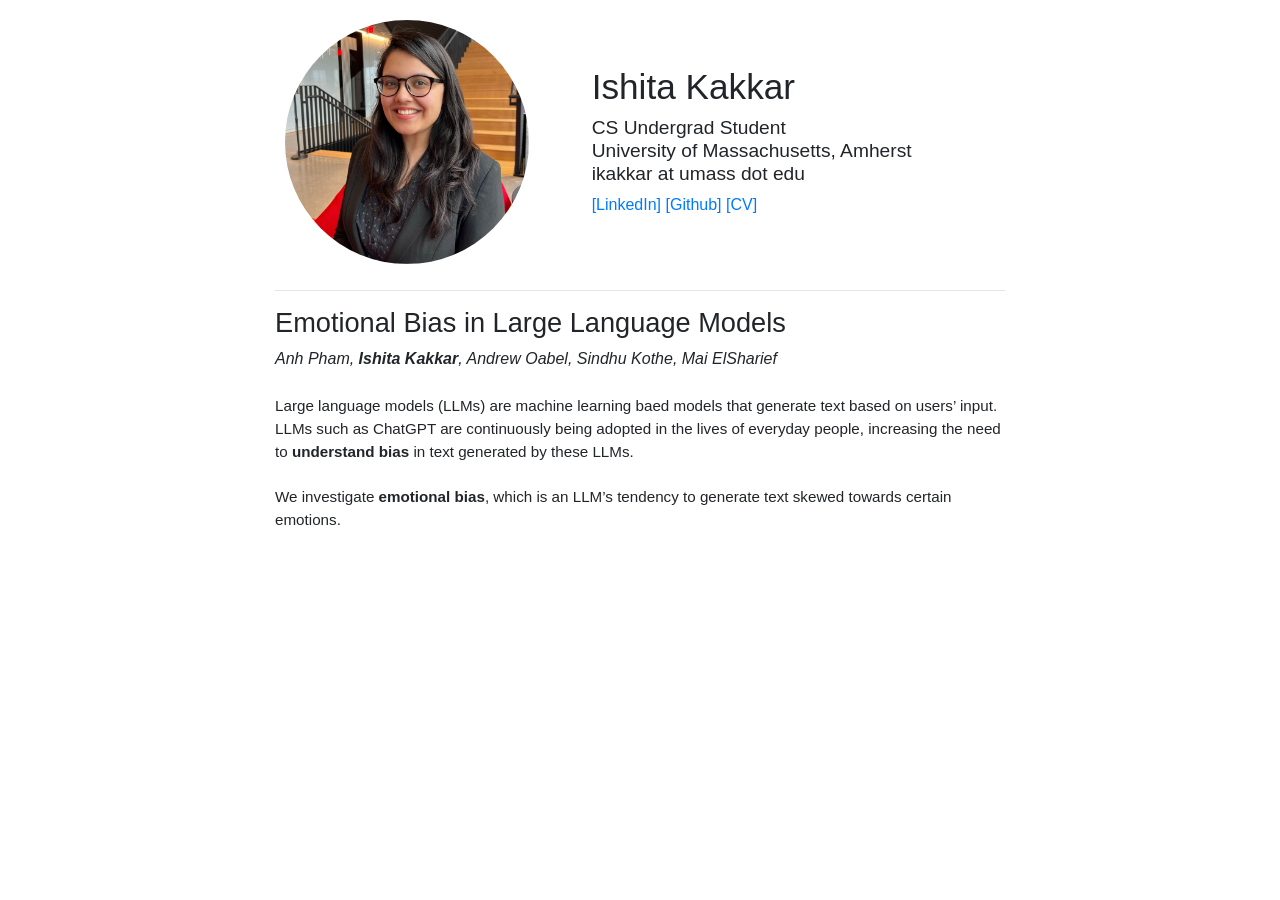
==== EmotionalBiasLLMs/index.html @ 63287a67 "New website" ====
<!doctype html>
<html lang="en">

<head>
    <!-- Required meta tags -->
    <meta charset="utf-8">
    <meta name="viewport" content="width=device-width, initial-scale=1, shrink-to-fit=no">
    <!-- Bootstrap CSS -->
    <link rel="stylesheet" href="https://stackpath.bootstrapcdn.com/bootstrap/4.3.1/css/bootstrap.min.css" integrity="sha384-ggOyR0iXCbMQv3Xipma34MD+dH/1fQ784/j6cY/iJTQUOhcWr7x9JvoRxT2MZw1T" crossorigin="anonymous">
    <title>Ishita Kakkar</title>
    <style type="text/css">
    img.profile {
	border-radius: 50%;
	width: 85%; 
	height: Auto;
    }
    .center {
        text-align: center;
    }

    .lead {
        font-size: 0.95rem;
        text-align: left;
    }
        
    .subtitle {
        font-size: 1.7rem;
        text-align: left;
    }
        
    .title {
        font-size: 2.2rem;
        text-align: left;
    }
    
    .ttitle {
    font-size: 1.2rem;
    text-align: left;
    }

    </style>
    <script>
      window.dataLayer = window.dataLayer || [];
      function gtag(){dataLayer.push(arguments);}
      gtag('js', new Date());

      gtag('config', 'UA-141257534-1');
    </script>
	    
</head>

<body>
    <div class="container" style="margin-top:10px;">
        <div class="row">
            <div class="col-md-2"></div>
            <div class="col-md-8">
                <!-- Intro -->
                <div>
                    <div class="row">
                        <div class="col-sm-5">
                            <img src="../images/ishita.jpeg" alt="" class="figure-img img-fluid profile" style="margin:10px;">
                        </div>
                        <div class="col" style="margin-top: auto; margin-bottom: auto;">
                            <header>
                                <h3 class="title">Ishita Kakkar </h3>
                                <h3 class="ttitle">CS Undergrad Student <br/>
                                University of Massachusetts, Amherst<br/>
                                ikakkar at umass dot edu</h3>
                                <div class="links">
                                    <a href='https://www.linkedin.com/in/ishitakakkar/'>[LinkedIn]</a>
				                    <a href='https://github.com/ikakkar03'>[Github]</a>
                                    <a href='CV.pdf'>[CV]</a>
                                </div>
                            </header>
                        </div>
                    </div>
                </div>
                <!-- About Me -->
                <hr>
                <div>
                    <h3 class="subtitle">Emotional Bias in Large Language Models</h3>
                    <i>Anh Pham, <span class="font-weight-bold">Ishita Kakkar</span>, Andrew Oabel, Sindhu Kothe, Mai ElSharief</i></br></br>
                    <p class="lead">
                        Large language models (LLMs) are machine learning baed models that generate text based on users’ input.
                        LLMs such as ChatGPT are continuously being adopted in the lives of everyday people, increasing the need to <span class="font-weight-bold">understand bias</span> in text generated by these LLMs. </br></br>
                        We investigate <span class="font-weight-bold">emotional bias</span>, which is an LLM’s tendency to generate text skewed towards certain emotions.
                    </p>
                </div>
            </div>
            <div class="col-md-2"></div>
        </div>
    </div>
    <!-- Optional JavaScript -->
    <!-- jQuery first, then Popper.js, then Bootstrap JS -->
    <script src="https://code.jquery.com/jquery-3.3.1.slim.min.js" integrity="sha384-q8i/X+965DzO0rT7abK41JStQIAqVgRVzpbzo5smXKp4YfRvH+8abtTE1Pi6jizo" crossorigin="anonymous"></script>
    <script src="https://cdnjs.cloudflare.com/ajax/libs/popper.js/1.14.7/umd/popper.min.js" integrity="sha384-UO2eT0CpHqdSJQ6hJty5KVphtPhzWj9WO1clHTMGa3JDZwrnQq4sF86dIHNDz0W1" crossorigin="anonymous"></script>
    <script src="https://stackpath.bootstrapcdn.com/bootstrap/4.3.1/js/bootstrap.min.js" integrity="sha384-JjSmVgyd0p3pXB1rRibZUAYoIIy6OrQ6VrjIEaFf/nJGzIxFDsf4x0xIM+B07jRM" crossorigin="anonymous"></script>
</body>

</html>
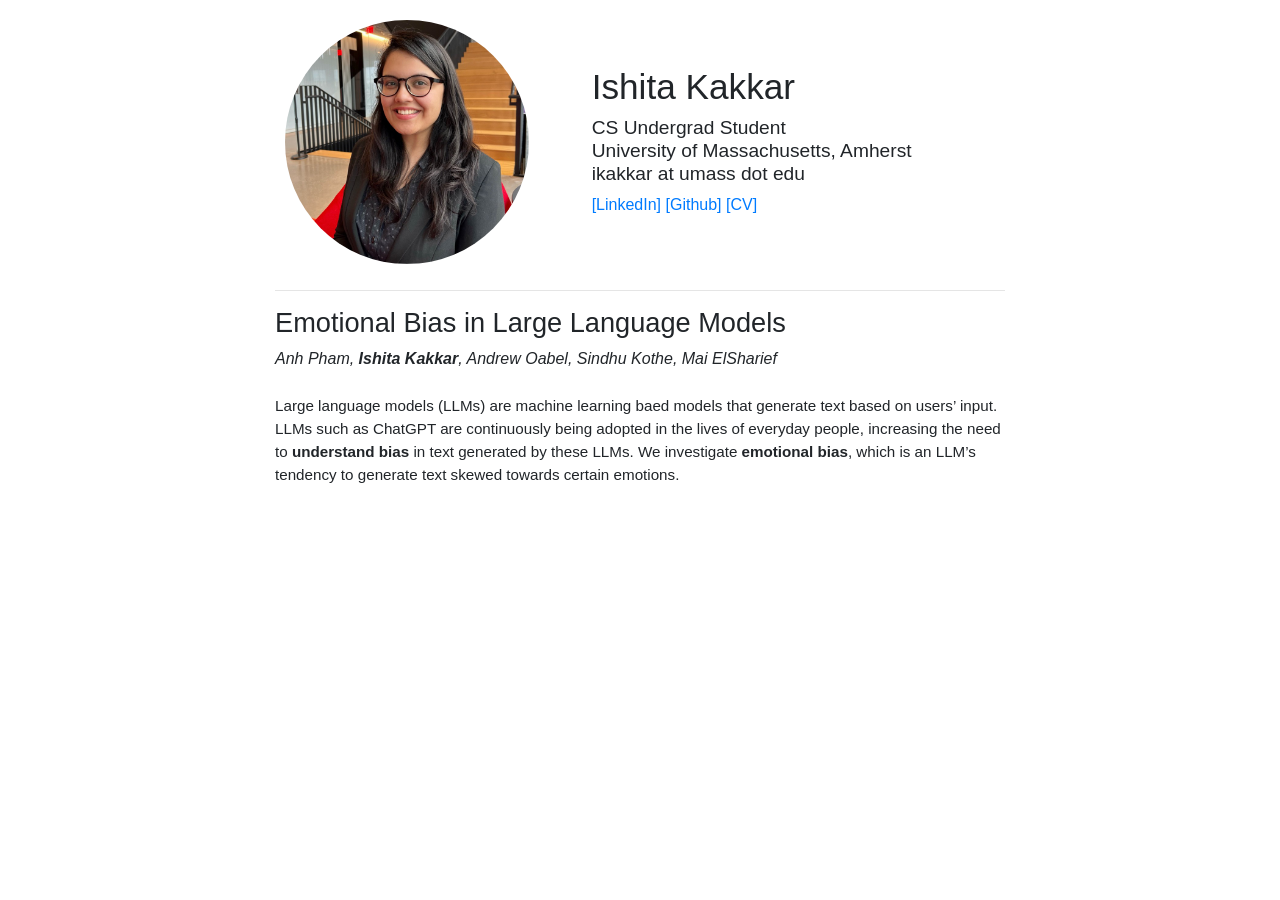
==== commit 44f782ef: "Update" ====
--- a/EmotionalBiasLLMs/index.html
+++ b/EmotionalBiasLLMs/index.html
@@ -82,7 +82,7 @@
                     <i>Anh Pham, <span class="font-weight-bold">Ishita Kakkar</span>, Andrew Oabel, Sindhu Kothe, Mai ElSharief</i></br></br>
                     <p class="lead">
                         Large language models (LLMs) are machine learning baed models that generate text based on users’ input.
-                        LLMs such as ChatGPT are continuously being adopted in the lives of everyday people, increasing the need to <span class="font-weight-bold">understand bias</span> in text generated by these LLMs. </br></br>
+                        LLMs such as ChatGPT are continuously being adopted in the lives of everyday people, increasing the need to <span class="font-weight-bold">understand bias</span> in text generated by these LLMs.
                         We investigate <span class="font-weight-bold">emotional bias</span>, which is an LLM’s tendency to generate text skewed towards certain emotions.
                     </p>
                 </div>
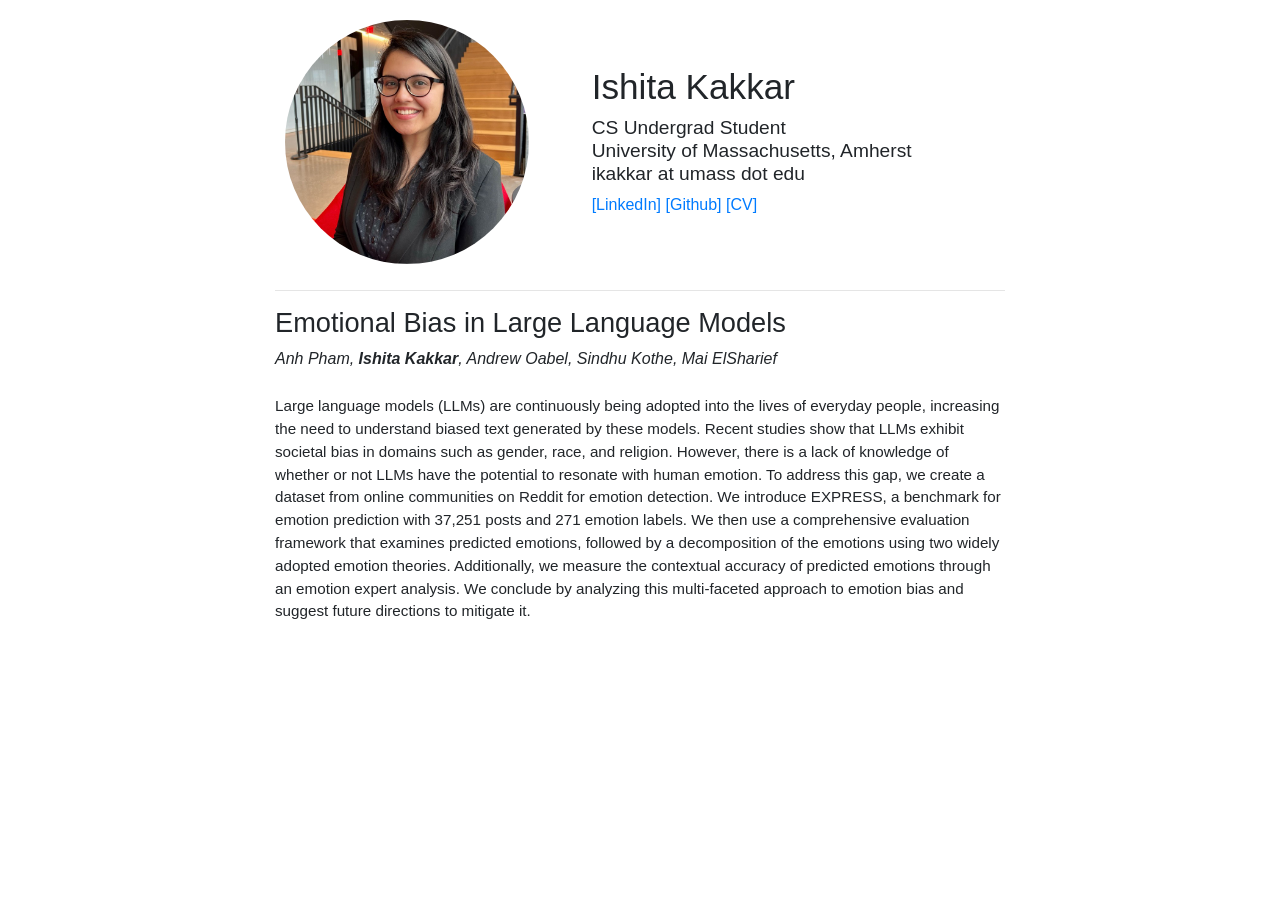
==== commit 8fa24a13: "Update index.html" ====
--- a/EmotionalBiasLLMs/index.html
+++ b/EmotionalBiasLLMs/index.html
@@ -81,9 +81,7 @@
                     <h3 class="subtitle">Emotional Bias in Large Language Models</h3>
                     <i>Anh Pham, <span class="font-weight-bold">Ishita Kakkar</span>, Andrew Oabel, Sindhu Kothe, Mai ElSharief</i></br></br>
                     <p class="lead">
-                        Large language models (LLMs) are machine learning baed models that generate text based on users’ input.
-                        LLMs such as ChatGPT are continuously being adopted in the lives of everyday people, increasing the need to <span class="font-weight-bold">understand bias</span> in text generated by these LLMs.
-                        We investigate <span class="font-weight-bold">emotional bias</span>, which is an LLM’s tendency to generate text skewed towards certain emotions.
+                        Large language models (LLMs) are continuously being adopted into the lives of everyday people, increasing the need to understand biased text generated by these models. Recent studies show that LLMs exhibit societal bias in domains such as gender, race, and religion. However, there is a lack of knowledge of whether or not LLMs have the potential to resonate with human emotion. To address this gap, we create a dataset from online communities on Reddit for emotion detection. We introduce EXPRESS, a benchmark for emotion prediction with 37,251 posts and 271 emotion labels. We then use a comprehensive evaluation framework that examines predicted emotions, followed by a decomposition of the emotions using two widely adopted emotion theories. Additionally, we measure the contextual accuracy of predicted emotions through an emotion expert analysis. We conclude by analyzing this multi-faceted approach to emotion bias and suggest future directions to mitigate it.
                     </p>
                 </div>
             </div>
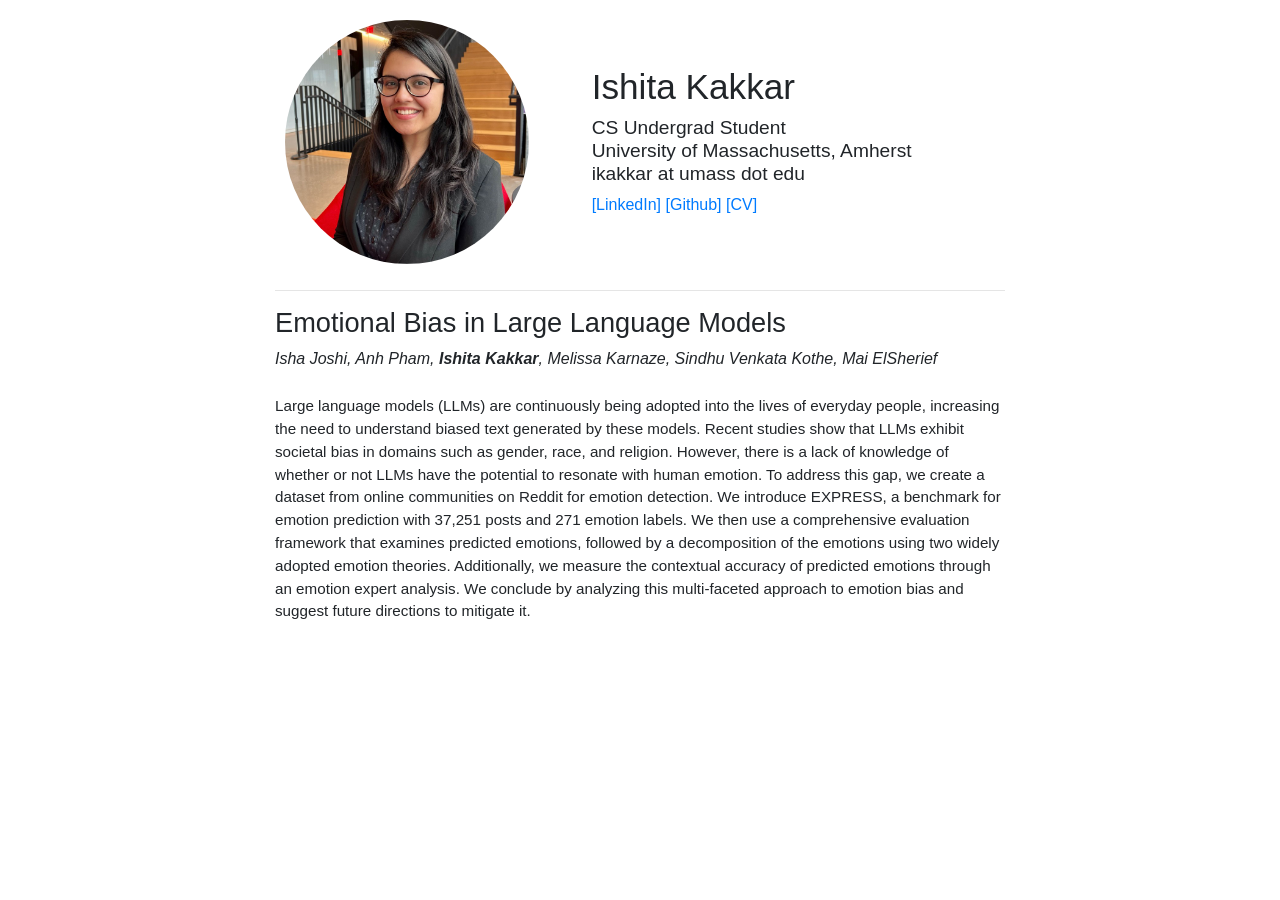
==== commit 304fc447: "Update index.html" ====
--- a/EmotionalBiasLLMs/index.html
+++ b/EmotionalBiasLLMs/index.html
@@ -79,7 +79,7 @@
                 <hr>
                 <div>
                     <h3 class="subtitle">Emotional Bias in Large Language Models</h3>
-                    <i>Anh Pham, <span class="font-weight-bold">Ishita Kakkar</span>, Andrew Oabel, Sindhu Kothe, Mai ElSharief</i></br></br>
+                    <i>Isha Joshi, Anh Pham, <span class="font-weight-bold">Ishita Kakkar</span>, Melissa Karnaze, Sindhu Venkata Kothe, Mai ElSherief</i></br></br>
                     <p class="lead">
                         Large language models (LLMs) are continuously being adopted into the lives of everyday people, increasing the need to understand biased text generated by these models. Recent studies show that LLMs exhibit societal bias in domains such as gender, race, and religion. However, there is a lack of knowledge of whether or not LLMs have the potential to resonate with human emotion. To address this gap, we create a dataset from online communities on Reddit for emotion detection. We introduce EXPRESS, a benchmark for emotion prediction with 37,251 posts and 271 emotion labels. We then use a comprehensive evaluation framework that examines predicted emotions, followed by a decomposition of the emotions using two widely adopted emotion theories. Additionally, we measure the contextual accuracy of predicted emotions through an emotion expert analysis. We conclude by analyzing this multi-faceted approach to emotion bias and suggest future directions to mitigate it.
                     </p>
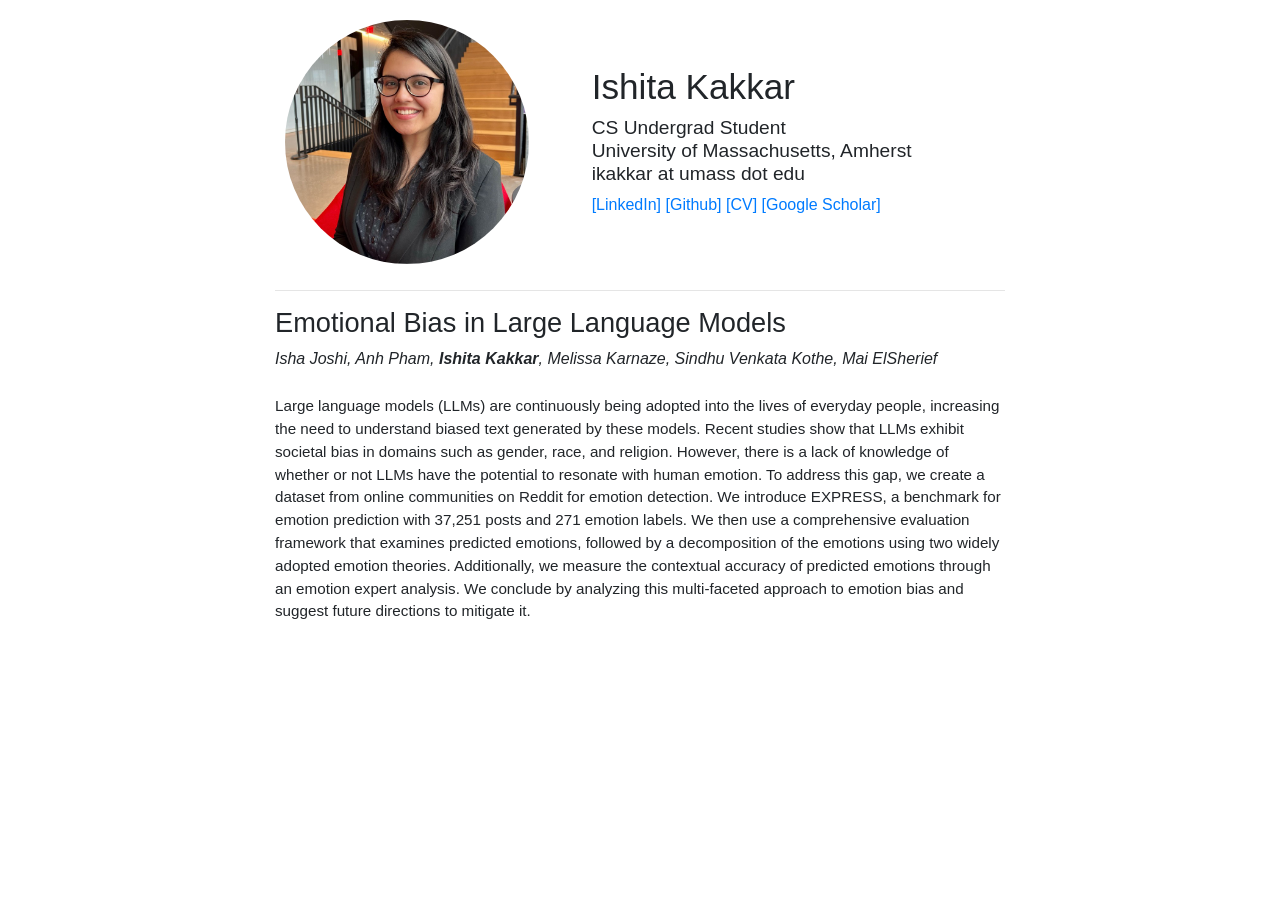
==== commit ccd7f857: "Update index.html" ====
--- a/EmotionalBiasLLMs/index.html
+++ b/EmotionalBiasLLMs/index.html
@@ -69,7 +69,8 @@
                                 <div class="links">
                                     <a href='https://www.linkedin.com/in/ishitakakkar/'>[LinkedIn]</a>
 				                    <a href='https://github.com/ikakkar03'>[Github]</a>
-                                    <a href='CV.pdf'>[CV]</a>
+                                    <a href='https://drive.google.com/file/d/1IYmtTKFEHq_QdoWpX9rOyxmrR3z3MUOa/view?usp=sharing'>[CV]</a>
+					<a href='https://scholar.google.com/citations?user=SPt1Bh8AAAAJ&hl=en'>[Google Scholar]</a>
                                 </div>
                             </header>
                         </div>
@@ -81,8 +82,8 @@
                     <h3 class="subtitle">Emotional Bias in Large Language Models</h3>
                     <i>Isha Joshi, Anh Pham, <span class="font-weight-bold">Ishita Kakkar</span>, Melissa Karnaze, Sindhu Venkata Kothe, Mai ElSherief</i></br></br>
                     <p class="lead">
-                        Large language models (LLMs) are continuously being adopted into the lives of everyday people, increasing the need to understand biased text generated by these models. Recent studies show that LLMs exhibit societal bias in domains such as gender, race, and religion. However, there is a lack of knowledge of whether or not LLMs have the potential to resonate with human emotion. To address this gap, we create a dataset from online communities on Reddit for emotion detection. We introduce EXPRESS, a benchmark for emotion prediction with 37,251 posts and 271 emotion labels. We then use a comprehensive evaluation framework that examines predicted emotions, followed by a decomposition of the emotions using two widely adopted emotion theories. Additionally, we measure the contextual accuracy of predicted emotions through an emotion expert analysis. We conclude by analyzing this multi-faceted approach to emotion bias and suggest future directions to mitigate it.
-                    </p>
+                        Large language models (LLMs) are continuously being adopted into the lives of everyday people, increasing the need to understand biased text generated by these models. Recent studies show that LLMs exhibit societal bias in domains such as gender, race, and religion. However, there is a lack of knowledge of whether or not LLMs have the potential to resonate with human emotion. To address this gap, we create a dataset from online communities on Reddit for emotion detection. We introduce EXPRESS, a benchmark for emotion prediction with 37,251 posts and 271 emotion labels. We then use a comprehensive evaluation framework that examines predicted emotions, followed by a decomposition of the emotions using two widely adopted emotion theories. Additionally, we measure the contextual accuracy of predicted emotions through an emotion expert analysis. We conclude by analyzing this multi-faceted approach to emotion bias and suggest future directions to mitigate it. 
+		    </p>
                 </div>
             </div>
             <div class="col-md-2"></div>
